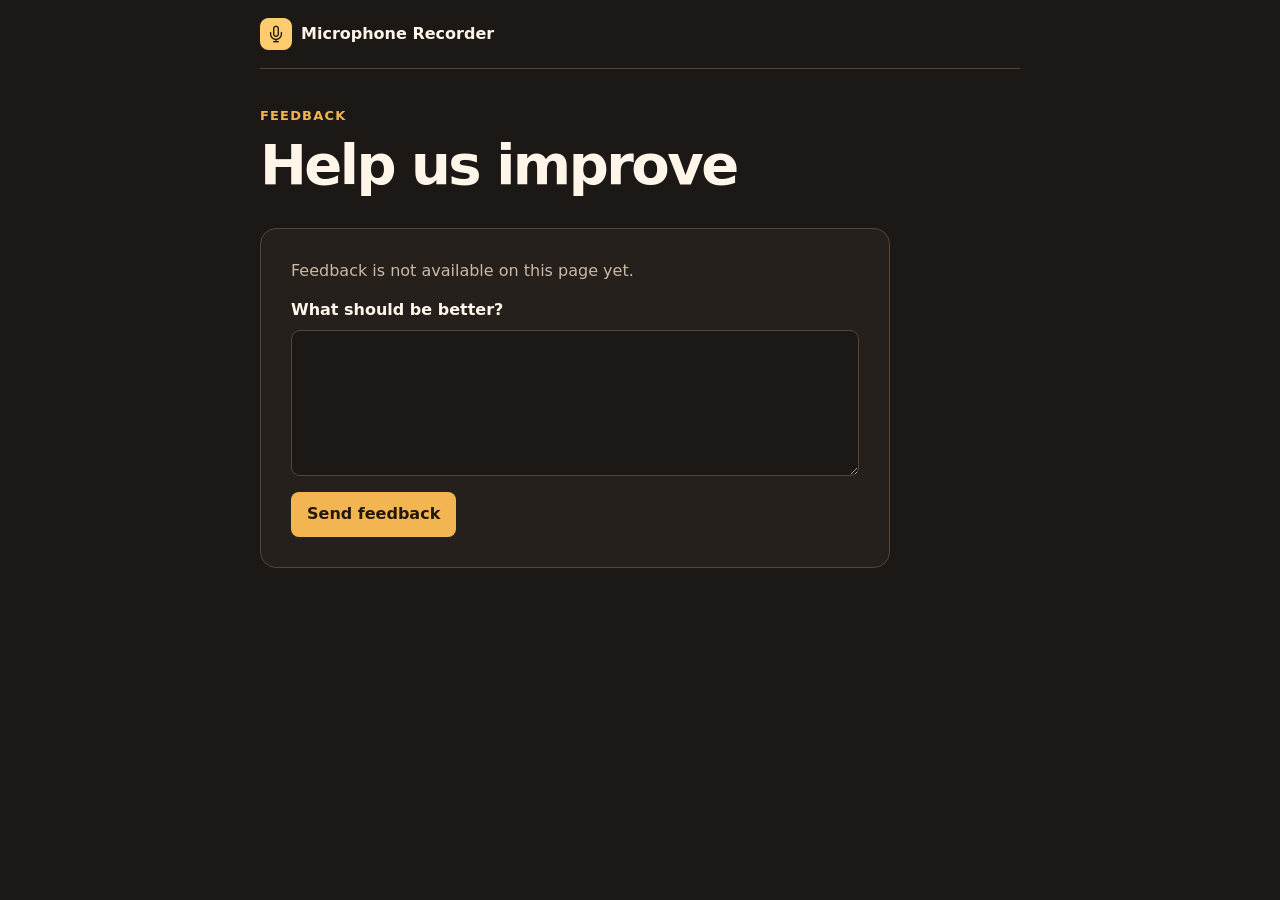
==== feedback/index.html @ 266b0a34 "Publish Microphone Recorder service pages Co-Authored-By: Claude Code <noreply@anthropic.com>" ====
<!doctype html><html lang="en"><head><meta charset="utf-8"><meta name="viewport" content="width=device-width, initial-scale=1"><meta name="robots" content="noindex"><title>Feedback · Microphone Recorder</title><link rel="stylesheet" href="../assets/pages.css"><script defer src="https://cloud.umami.is/script.js" data-website-id="328e350f-b770-4529-9500-92b514123a6c"></script>
</head>
<body><div class="shell"><header class="top"><span class="brand"><img src="../assets/icon-32.png" alt="">Microphone Recorder</span></header><main><div class="hero"><div class="eyebrow">Feedback</div><h1>Help us improve</h1></div>
<section class="card form" aria-label="Feedback unavailable"><p>Feedback is not available on this page yet.</p><div inert><label for="feedback">What should be better?</label><textarea id="feedback" rows="5" required></textarea><button type="button" disabled>Send feedback</button></div></section></main></div>
</body></html>
---- assets/pages.css ----
:root{color-scheme:dark;--bg:#1b1815;--panel:#25201b;--line:#554538;--fg:#fff5e9;--muted:#cbb9a8;--accent:#f3b452;--red:#b72435;font:16px/1.55 system-ui,sans-serif}
*{box-sizing:border-box}body{margin:0;background:var(--bg);color:var(--fg)}.shell{width:min(100% - 32px,760px);margin:auto}.top{display:flex;align-items:center;justify-content:space-between;gap:12px;padding:18px 0;border-bottom:1px solid var(--line)}.brand{display:flex;align-items:center;gap:9px;font-weight:700}.brand img{width:32px;height:32px}.preview{font-size:12px;color:var(--muted);text-align:right}.hero{padding:37px 0 19px}.eyebrow{color:var(--accent);font-size:13px;font-weight:750;text-transform:uppercase;letter-spacing:.09em}h1{font-size:clamp(32px,6vw,56px);line-height:1.05;letter-spacing:-.045em;margin:10px 0 14px}p{margin:0 0 14px;color:var(--muted)}.hero p{max-width:54ch}h2{line-height:1.2}.card{background:var(--panel);border:1px solid var(--line);border-radius:16px;padding:clamp(16px,4vw,30px);margin:0 0 15px}.step h2{font-size:clamp(18px,3.5vw,24px);margin:0 0 12px}.mock{background:#f5f2ef;color:#282522;border:1px solid #fff;border-radius:10px;min-height:109px;overflow:hidden;font-size:14px}.bar{display:flex;align-items:center;justify-content:flex-end;gap:12px;background:#e5e0da;padding:7px 17px}.address{flex:1;border-radius:20px;background:#fff;min-height:13px}.target{position:relative;display:inline-flex;align-items:center;gap:7px;background:#fff;border:1px solid #c6bbb0;border-radius:7px;padding:5px 8px;font-weight:750;color:#241c15}.target img{width:19px;height:19px}.ring{display:inline-grid;place-items:center;width:23px;height:23px;border-radius:50%;background:var(--red);color:white;font-size:12px}.arrow{color:var(--red);font-weight:900}.illustration-body{padding:11px 20px;text-align:right}.card footer{margin-top:10px}footer,.preview-note{font-size:13px;color:var(--muted)}.sitefoot{padding:12px 0 28px}.sitefoot a,a{color:var(--accent)}.form{max-width:630px}.form label{display:block;font-weight:650}.form fieldset{border:0;padding:0;margin:0 0 22px}.form legend{font-weight:750;margin-bottom:7px}.option{margin:8px 0}.option input{accent-color:var(--accent);margin:0 8px 0 0}.form textarea{width:100%;min-height:110px;margin:7px 0 9px;border:1px solid var(--line);border-radius:9px;background:var(--bg);color:var(--fg);font:inherit;padding:10px;resize:vertical}.form button{background:var(--accent);color:#21170b;border:0;padding:10px 16px;border-radius:8px;font:inherit;font-weight:750;cursor:pointer}.form output{display:block;margin-top:8px;color:var(--accent)}:focus-visible{outline:2px solid var(--accent);outline-offset:4px}@media(max-width:480px){.bar{gap:6px;padding:6px}.target{gap:5px;padding:4px 5px}.illustration-body{padding:9px 8px}.top{padding:13px 0}.preview{max-width:95px}}
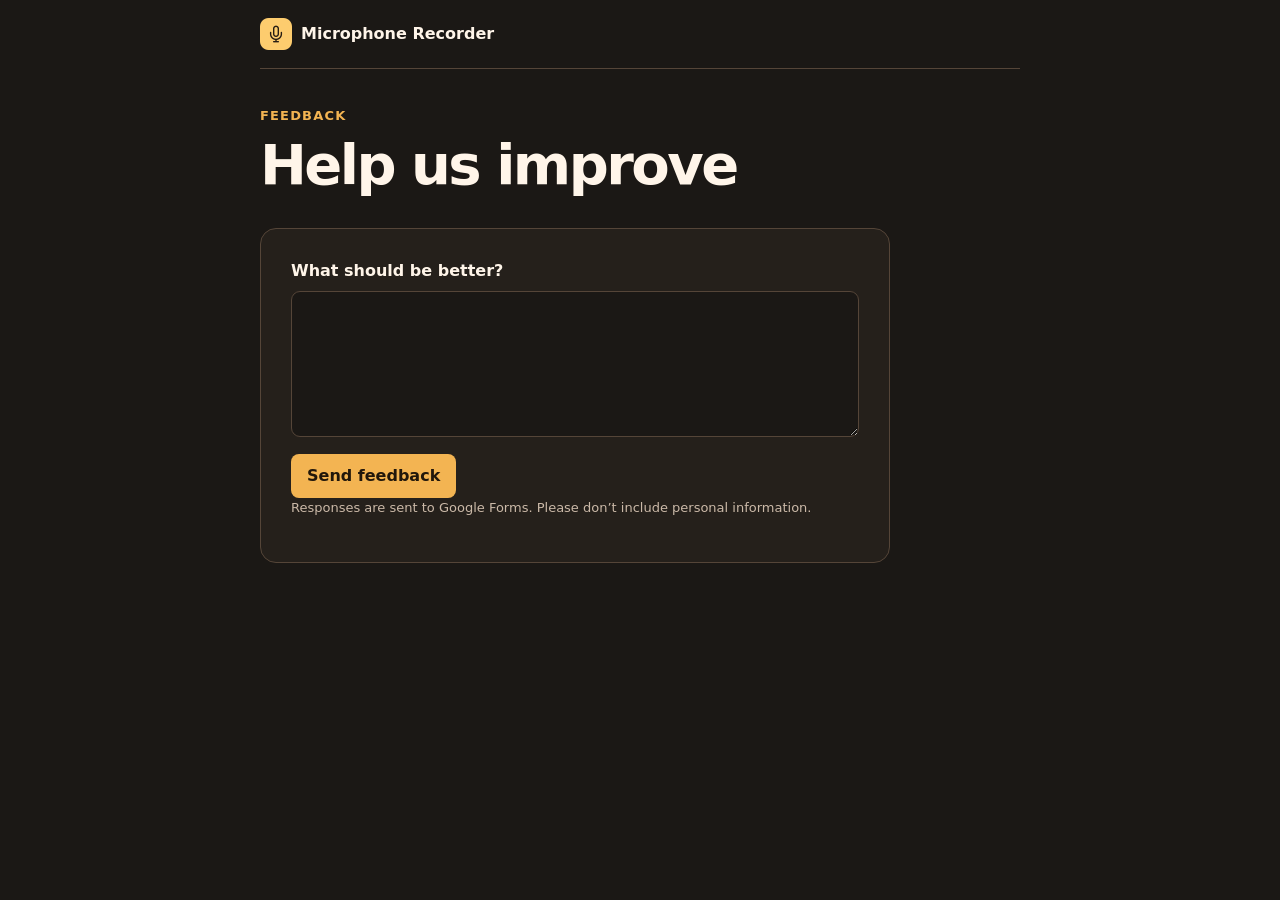
==== commit 458a064d: "Connect Microphone Recorder feedback forms Co-Authored-By: Claude Code <noreply@anthropic.com>" ====
--- a/feedback/index.html
+++ b/feedback/index.html
@@ -1,5 +1,7 @@
 <!doctype html><html lang="en"><head><meta charset="utf-8"><meta name="viewport" content="width=device-width, initial-scale=1"><meta name="robots" content="noindex"><title>Feedback · Microphone Recorder</title><link rel="stylesheet" href="../assets/pages.css"><script defer src="https://cloud.umami.is/script.js" data-website-id="328e350f-b770-4529-9500-92b514123a6c"></script>
 </head>
 <body><div class="shell"><header class="top"><span class="brand"><img src="../assets/icon-32.png" alt="">Microphone Recorder</span></header><main><div class="hero"><div class="eyebrow">Feedback</div><h1>Help us improve</h1></div>
-<section class="card form" aria-label="Feedback unavailable"><p>Feedback is not available on this page yet.</p><div inert><label for="feedback">What should be better?</label><textarea id="feedback" rows="5" required></textarea><button type="button" disabled>Send feedback</button></div></section></main></div>
+<form class="card form" action="https://docs.google.com/forms/d/e/1FAIpQLSfMiwCEBsoMJwTPvY67y_q8X7xwqRXCEh_2ukwn5lpi7t52nA/formResponse" method="post" accept-charset="UTF-8">
+<label for="feedback">What should be better?</label><textarea id="feedback" name="entry.1535404255" rows="5" required></textarea><button type="submit">Send feedback</button>
+<p class="preview-note">Responses are sent to Google Forms. Please don’t include personal information.</p></form></main></div>
 </body></html>
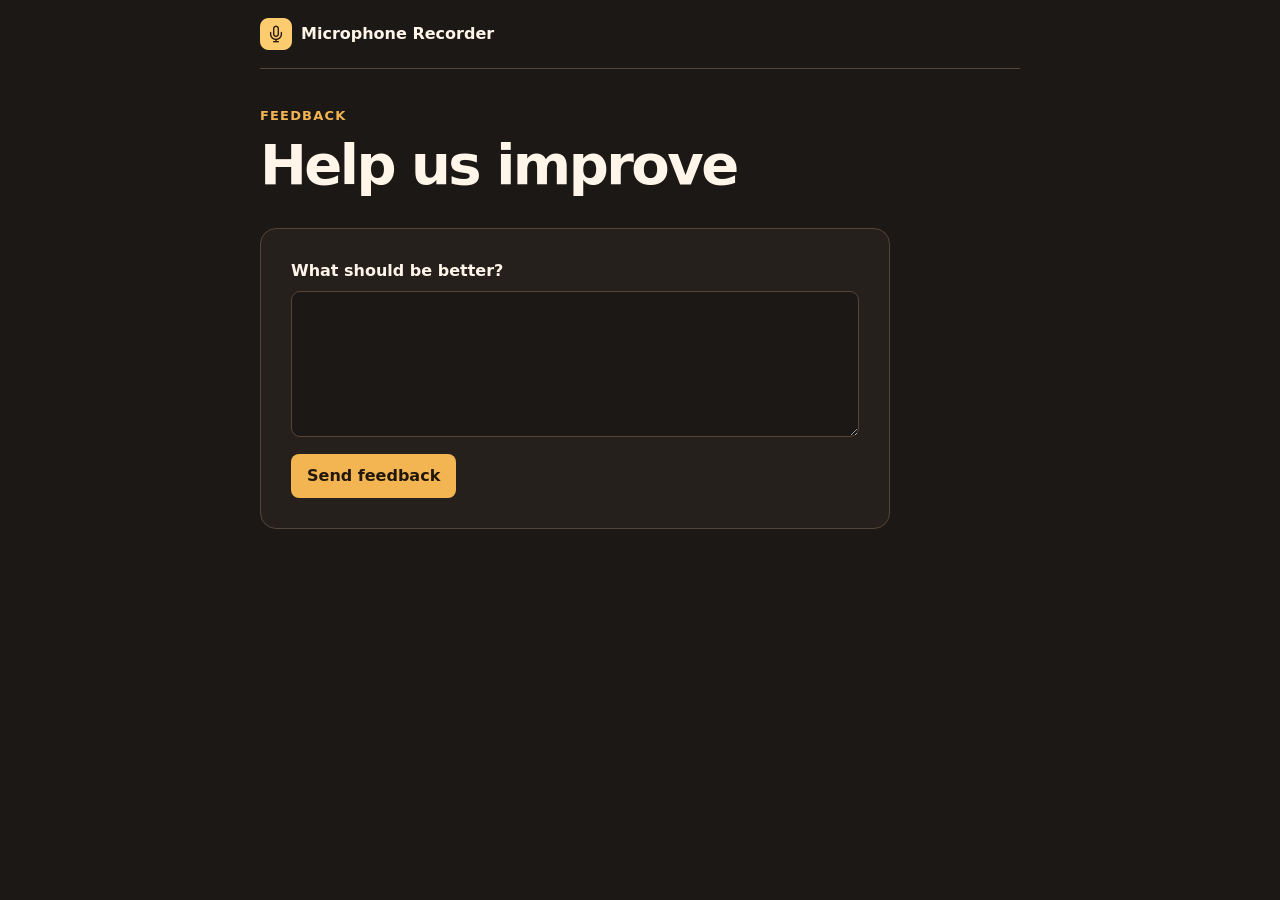
==== commit c1d7b388: "Remove extra notice from feedback forms Co-Authored-By: Claude Code <noreply@anthropic.com>" ====
--- a/feedback/index.html
+++ b/feedback/index.html
@@ -3,5 +3,5 @@
 <body><div class="shell"><header class="top"><span class="brand"><img src="../assets/icon-32.png" alt="">Microphone Recorder</span></header><main><div class="hero"><div class="eyebrow">Feedback</div><h1>Help us improve</h1></div>
 <form class="card form" action="https://docs.google.com/forms/d/e/1FAIpQLSfMiwCEBsoMJwTPvY67y_q8X7xwqRXCEh_2ukwn5lpi7t52nA/formResponse" method="post" accept-charset="UTF-8">
 <label for="feedback">What should be better?</label><textarea id="feedback" name="entry.1535404255" rows="5" required></textarea><button type="submit">Send feedback</button>
-<p class="preview-note">Responses are sent to Google Forms. Please don’t include personal information.</p></form></main></div>
+</form></main></div>
 </body></html>
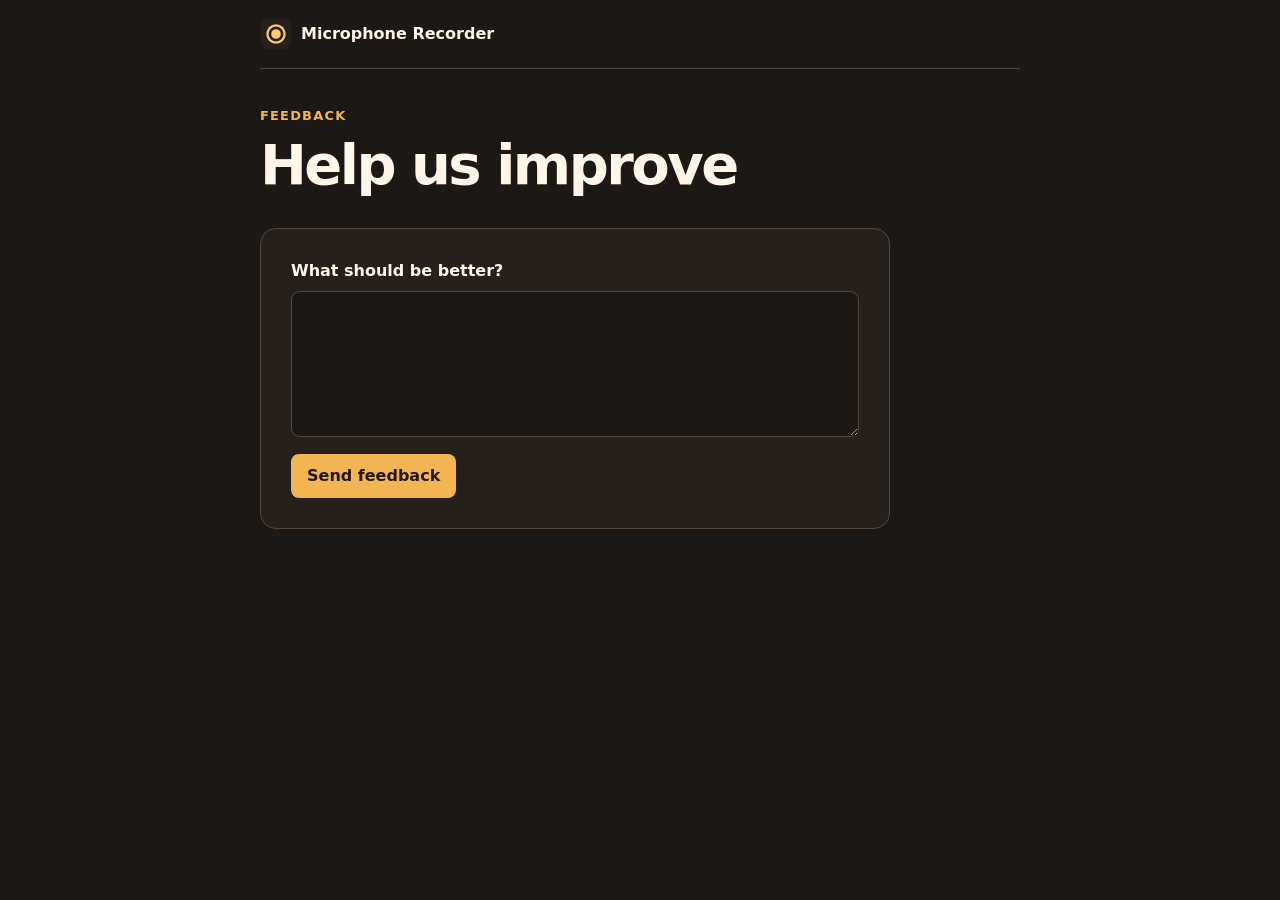
==== commit 122251fc: "Use the new Microphone Recorder icon Co-Authored-By: Claude Code <noreply@anthropic.com>" ====
--- a/feedback/index.html
+++ b/feedback/index.html
@@ -1,6 +1,6 @@
-<!doctype html><html lang="en"><head><meta charset="utf-8"><meta name="viewport" content="width=device-width, initial-scale=1"><meta name="robots" content="noindex"><title>Feedback · Microphone Recorder</title><link rel="stylesheet" href="../assets/pages.css"><script defer src="https://cloud.umami.is/script.js" data-website-id="328e350f-b770-4529-9500-92b514123a6c"></script>
+<!doctype html><html lang="en"><head><meta charset="utf-8"><meta name="viewport" content="width=device-width, initial-scale=1"><meta name="robots" content="noindex"><title>Feedback · Microphone Recorder</title><link rel="icon" type="image/png" href="../assets/icon-32.png?v=b"><link rel="stylesheet" href="../assets/pages.css"><script defer src="https://cloud.umami.is/script.js" data-website-id="328e350f-b770-4529-9500-92b514123a6c"></script>
 </head>
-<body><div class="shell"><header class="top"><span class="brand"><img src="../assets/icon-32.png" alt="">Microphone Recorder</span></header><main><div class="hero"><div class="eyebrow">Feedback</div><h1>Help us improve</h1></div>
+<body><div class="shell"><header class="top"><span class="brand"><img src="../assets/icon-32.png?v=b" alt="">Microphone Recorder</span></header><main><div class="hero"><div class="eyebrow">Feedback</div><h1>Help us improve</h1></div>
 <form class="card form" action="https://docs.google.com/forms/d/e/1FAIpQLSfMiwCEBsoMJwTPvY67y_q8X7xwqRXCEh_2ukwn5lpi7t52nA/formResponse" method="post" accept-charset="UTF-8">
 <label for="feedback">What should be better?</label><textarea id="feedback" name="entry.1535404255" rows="5" required></textarea><button type="submit">Send feedback</button>
 </form></main></div>
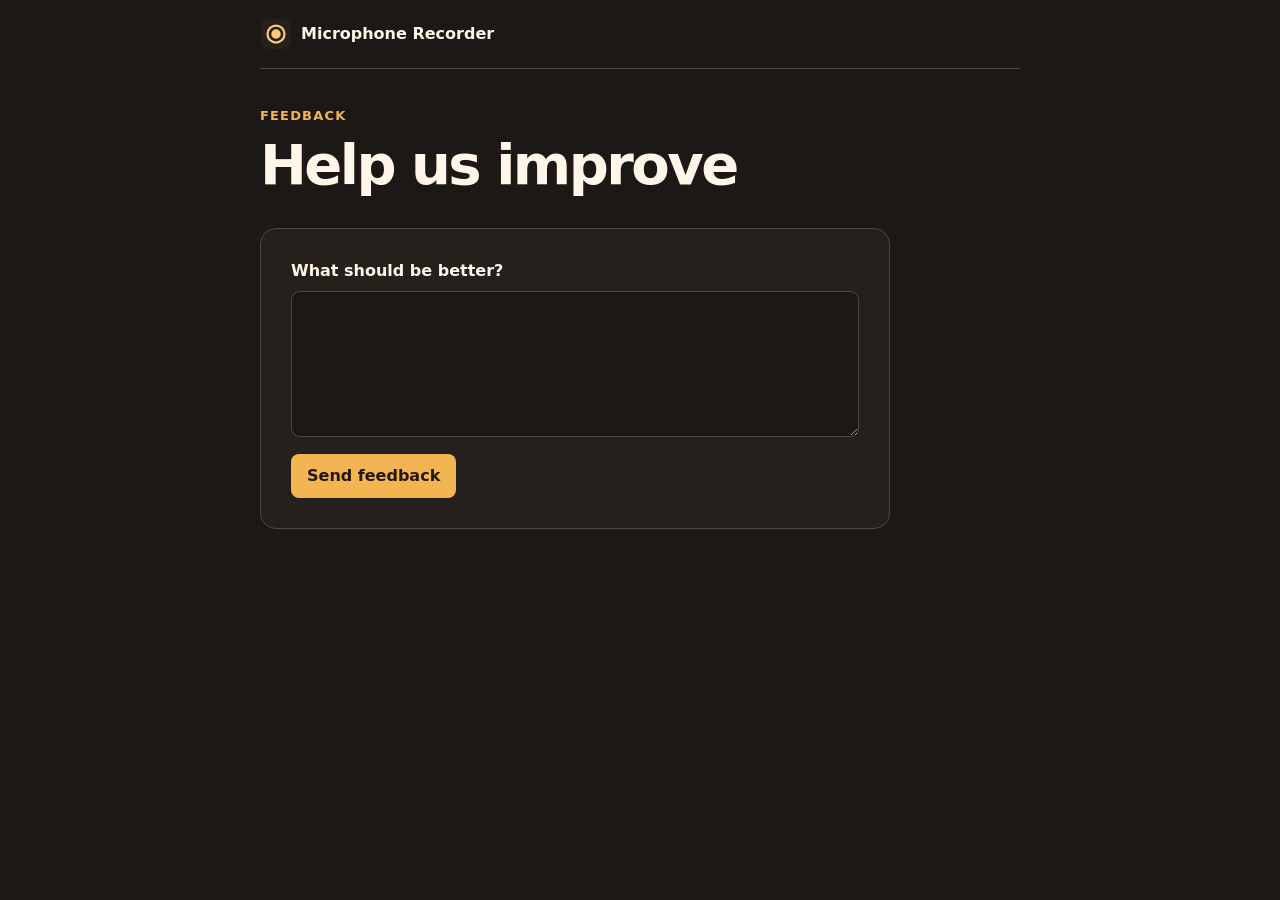
==== commit 604a327e: "Use a crisp vector icon on Microphone Recorder pages Co-Authored-By: Claude Code <noreply@anthropic." ====
--- a/feedback/index.html
+++ b/feedback/index.html
@@ -1,6 +1,6 @@
-<!doctype html><html lang="en"><head><meta charset="utf-8"><meta name="viewport" content="width=device-width, initial-scale=1"><meta name="robots" content="noindex"><title>Feedback · Microphone Recorder</title><link rel="icon" type="image/png" href="../assets/icon-32.png?v=b"><link rel="stylesheet" href="../assets/pages.css"><script defer src="https://cloud.umami.is/script.js" data-website-id="328e350f-b770-4529-9500-92b514123a6c"></script>
+<!doctype html><html lang="en"><head><meta charset="utf-8"><meta name="viewport" content="width=device-width, initial-scale=1"><meta name="robots" content="noindex"><title>Feedback · Microphone Recorder</title><link rel="icon" type="image/svg+xml" href="../assets/icon-b.svg"><link rel="stylesheet" href="../assets/pages.css"><script defer src="https://cloud.umami.is/script.js" data-website-id="328e350f-b770-4529-9500-92b514123a6c"></script>
 </head>
-<body><div class="shell"><header class="top"><span class="brand"><img src="../assets/icon-32.png?v=b" alt="">Microphone Recorder</span></header><main><div class="hero"><div class="eyebrow">Feedback</div><h1>Help us improve</h1></div>
+<body><div class="shell"><header class="top"><span class="brand"><img src="../assets/icon-b.svg" alt="">Microphone Recorder</span></header><main><div class="hero"><div class="eyebrow">Feedback</div><h1>Help us improve</h1></div>
 <form class="card form" action="https://docs.google.com/forms/d/e/1FAIpQLSfMiwCEBsoMJwTPvY67y_q8X7xwqRXCEh_2ukwn5lpi7t52nA/formResponse" method="post" accept-charset="UTF-8">
 <label for="feedback">What should be better?</label><textarea id="feedback" name="entry.1535404255" rows="5" required></textarea><button type="submit">Send feedback</button>
 </form></main></div>
